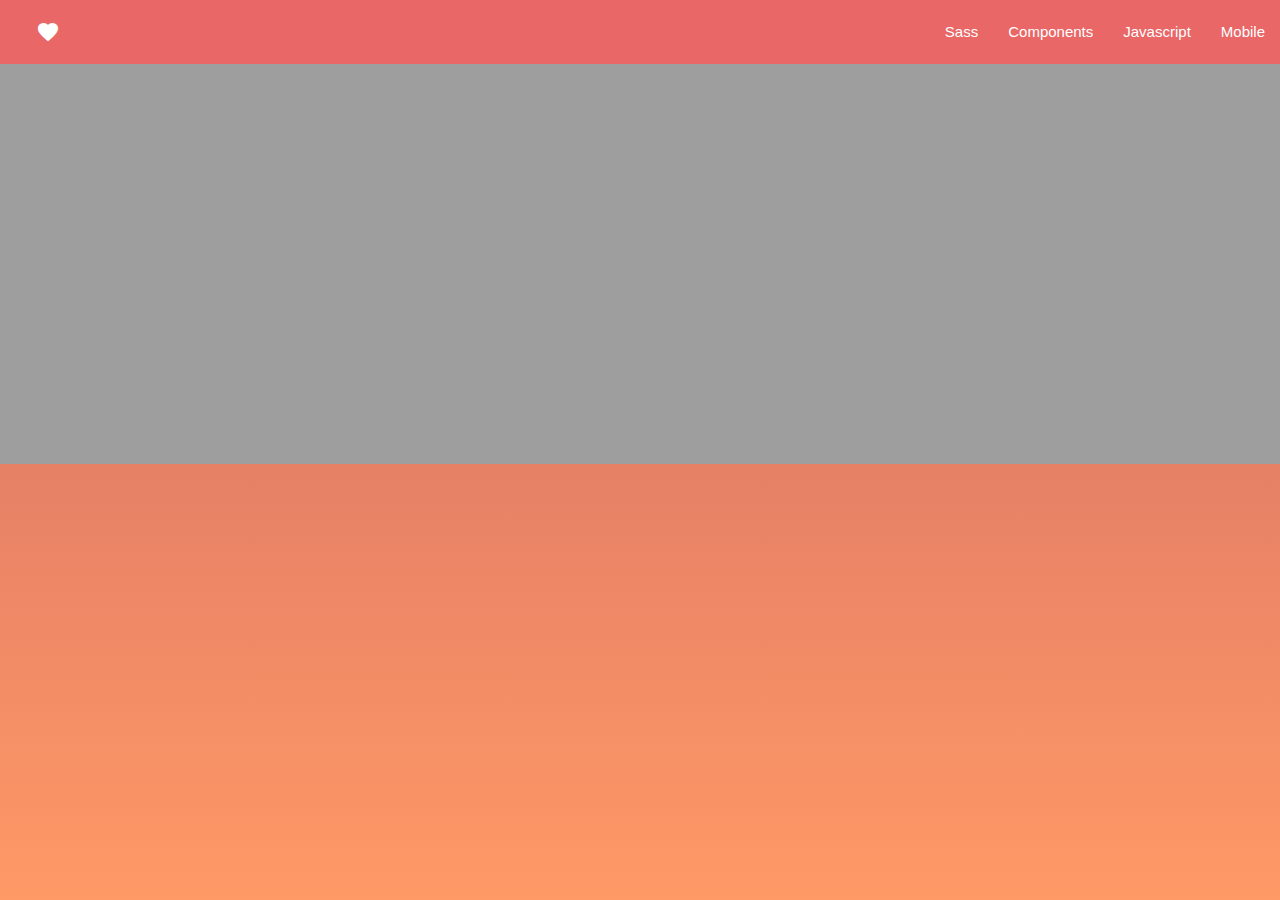
==== index.html @ 2ad43213 "Updated carousel depth" ====
<!DOCTYPE html>
<html lang="en">

<head>
    <meta charset="UTF-8">
    <meta name="viewport" content="width=device-width, initial-scale=1.0">
    <meta http-equiv="X-UA-Compatible" content="ie=edge">
    <title>Document</title>
    <link rel="stylesheet" href="style.css">
    <script src="https://code.jquery.com/jquery-3.4.1.min.js" integrity="sha256-CSXorXvZcTkaix6Yvo6HppcZGetbYMGWSFlBw8HfCJo="
    crossorigin="anonymous"></script>
    <!-- Compiled and minified CSS -->
    <link rel="stylesheet" href="https://cdnjs.cloudflare.com/ajax/libs/materialize/1.0.0/css/materialize.min.css">
    <link href="https://fonts.googleapis.com/icon?family=Material+Icons" rel="stylesheet">
    <!-- Compiled and minified JavaScript -->
    <script src="https://cdnjs.cloudflare.com/ajax/libs/materialize/1.0.0/js/materialize.min.js"></script>
</head>

<body>
    <nav>
        <div class="nav-wrapper">
            <a href="#!" class="brand-logo"><i class="material-icons">favorite</i></a>
            <a href="#" data-target="mobile-demo" class="sidenav-trigger">
                <i class="material-icons">dehaze</i>
            </a>
            <ul class="right hide-on-med-and-down">
                <li>
                    <a href="sass.html">Sass</a>
                </li>
                <li>
                    <a href="badges.html">Components</a>
                </li>
                <li>
                    <a href="collapsible.html">Javascript</a>
                </li>
                <li>
                    <a href="mobile.html">Mobile</a>
                </li>
            </ul>
        </div>
    </nav>

    <ul class="sidenav" id="mobile-demo">
        <li>
            <a href="sass.html">Sass</a>
        </li>
        <li>
            <a href="badges.html">Components</a>
        </li>
        <li>
            <a href="collapsible.html">Javascript</a>
        </li>
        <li>
            <a href="mobile.html">Mobile</a>
        </li>
    </ul>

    <div class="image-one">
        <div class="row">
            <div class="col s12">This div is 12-columns wide on all screen sizes</div>
            <div class="slider">
                    <ul class="slides">
                      <li>
                        <img src="images/pexelsGalaxyPicture.jpg"> <!-- random image -->
                        <div class="caption center-align">
                          <h3>Lorem ipsum dolor sit amet consectetur.</h3>
                          <h5 class="light grey-text text-lighten-3">Here's our small slogan.</h5>
                        </div>
                      </li>
                      <li>
                        <img src="images/universe.jpg"> <!-- random image -->
                        <div class="caption left-align">
                          <h3>Left Aligned Caption</h3>
                          <h5 class="light grey-text text-lighten-3">Here's our small slogan.</h5>
                        </div>
                      </li>
                      <li>
                        <img src="images/pexelsGalaxyPicture.jpg"> <!-- random image -->
                        <div class="caption right-align">
                          <h3>Right Aligned Caption</h3>
                          <h5 class="light grey-text text-lighten-3">Here's our small slogan.</h5>
                        </div>
                      </li>
                      <li>
                        <img src="images/universe.jpg"> <!-- random image -->
                        <div class="caption center-align">
                          <h3>This is our big Tagline!</h3>
                          <h5 class="light grey-text text-lighten-3">Here's our small slogan.</h5>
                        </div>
                      </li>
                    </ul>
                  </div>
        </div>
    </div>

    <div id="wrapperInstagram">
        <div class="row">
            <div class="col s12">
                <div class="carousel carouselSize">
                    <a class="carousel-item" href="#one!"><img src="images/universe.jpg"></a>
                    <a class="carousel-item" href="#two!"><img src="images/pexelsGalaxyPicture.jpg"></a>
                    <a class="carousel-item" href="#three!"><img src="images/universe.jpg"></a>
                    <a class="carousel-item" href="#four!"><img src="images/pexelsGalaxyPicture.jpg"></a>
                    <a class="carousel-item" href="#five!"><img src="images/universe.jpg"></a>
                </div>
            </div>
        </div>
    </div>
    <!-- <img class="materialboxed" height="1000" width="1700" src="images/pexelsGalaxyPicture.jpg"> -->
    <!-- <div class="row">
        <div class="col s12 m7">
          <div class="card">
            <div class="card-image">
              <img src="images/universe.jpg">
              <span class="card-title">Card Title</span>
            </div>
            <div class="card-content">
              <p>I am a very simple card. I am good at containing small bits of information.
              I am convenient because I require little markup to use effectively.</p>
            </div>
            <div class="card-action">
              <a href="#">This is a link</a>
            </div>
          </div>
        </div>
      </div> -->
    <script src="script.js"></script>
</body>
</html>
---- style.css ----
body{
    background: linear-gradient(#cc6666, #ff9966 );
    background-repeat: no-repeat;
    background-attachment: fixed;
    background-position: center; 
}

.nav-wrapper{
    background-color:#e96767;
}

.image-one{
    height:40vh;
}
.brand-logo{
    margin-left: 4vh;
}
.carousel{
    z-index:2;
    
}
.carouselSize{
    height:40vh;
    margin-bottom:30px;
}

/* .carousel-item{
     transform: scale(1.3); 
} */

/* #wrapperInstagram{
    height:50vh;
} */

/* .image-one{
    background-image:url("images/pexelsGalaxyPicture.jpg");
    background-repeat: no-repeat;
    background-attachment: fixed;
    background-position: center; 
} */
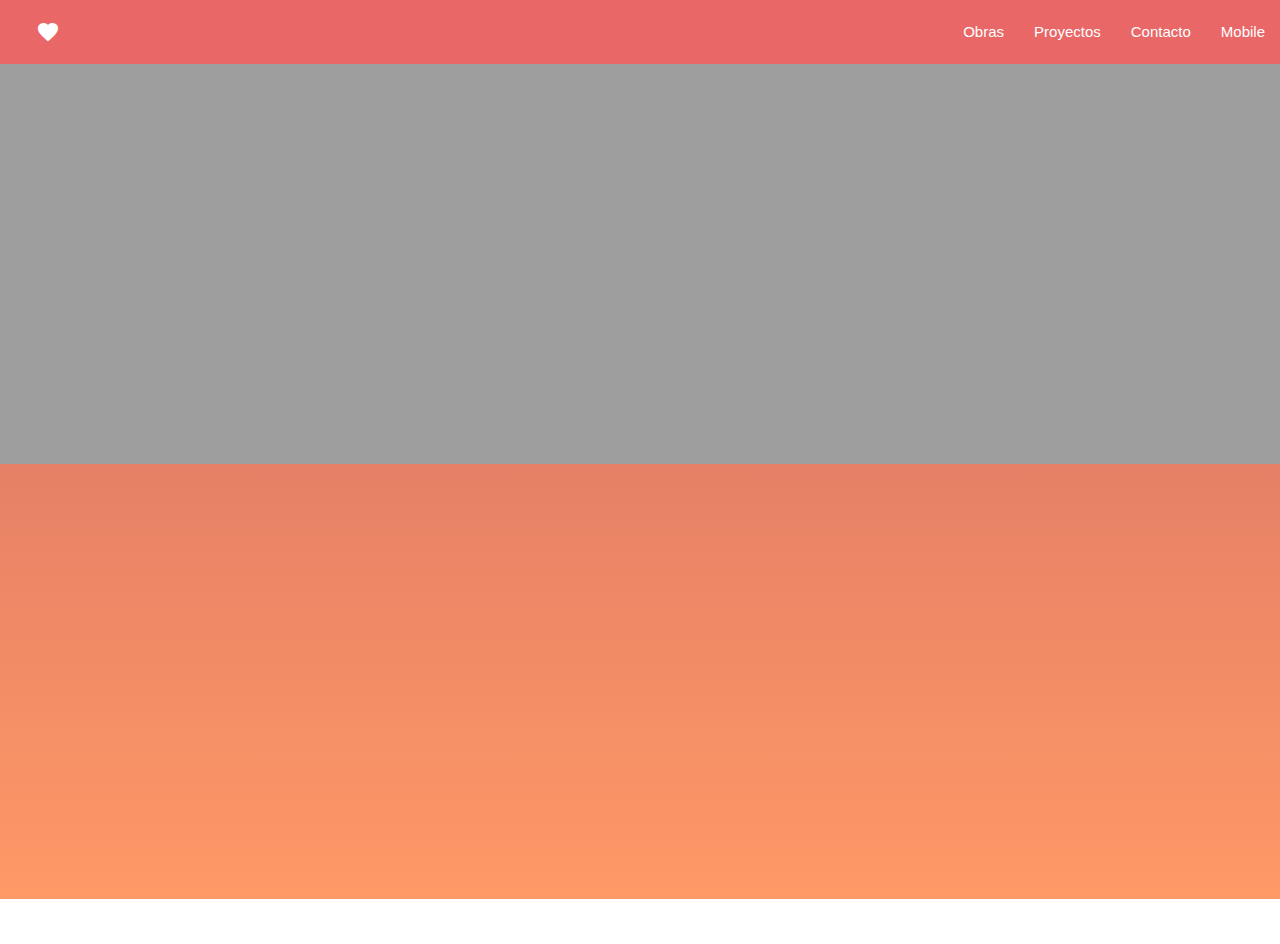
==== commit 7181d988: "Added data, images and css styling" ====
--- a/index.html
+++ b/index.html
@@ -8,7 +8,7 @@
     <title>Document</title>
     <link rel="stylesheet" href="style.css">
     <script src="https://code.jquery.com/jquery-3.4.1.min.js" integrity="sha256-CSXorXvZcTkaix6Yvo6HppcZGetbYMGWSFlBw8HfCJo="
-    crossorigin="anonymous"></script>
+        crossorigin="anonymous"></script>
     <!-- Compiled and minified CSS -->
     <link rel="stylesheet" href="https://cdnjs.cloudflare.com/ajax/libs/materialize/1.0.0/css/materialize.min.css">
     <link href="https://fonts.googleapis.com/icon?family=Material+Icons" rel="stylesheet">
@@ -19,19 +19,21 @@
 <body>
     <nav>
         <div class="nav-wrapper">
-            <a href="#!" class="brand-logo"><i class="material-icons">favorite</i></a>
+            <a href="#!" class="brand-logo">
+                <i class="material-icons">favorite</i>
+            </a>
             <a href="#" data-target="mobile-demo" class="sidenav-trigger">
                 <i class="material-icons">dehaze</i>
             </a>
             <ul class="right hide-on-med-and-down">
                 <li>
-                    <a href="sass.html">Sass</a>
+                    <a href="obras.html">Obras</a>
                 </li>
                 <li>
-                    <a href="badges.html">Components</a>
+                    <a href="proyectos.html">Proyectos</a>
                 </li>
                 <li>
-                    <a href="collapsible.html">Javascript</a>
+                    <a href="contacto.html">Contacto</a>
                 </li>
                 <li>
                     <a href="mobile.html">Mobile</a>
@@ -42,13 +44,13 @@
 
     <ul class="sidenav" id="mobile-demo">
         <li>
-            <a href="sass.html">Sass</a>
+            <a href="obras.html">Obras</a>
         </li>
         <li>
-            <a href="badges.html">Components</a>
+            <a href="proyectos.html">Proyectos</a>
         </li>
         <li>
-            <a href="collapsible.html">Javascript</a>
+            <a href="contacto.html">Contacto</a>
         </li>
         <li>
             <a href="mobile.html">Mobile</a>
@@ -59,53 +61,69 @@
         <div class="row">
             <div class="col s12">This div is 12-columns wide on all screen sizes</div>
             <div class="slider">
-                    <ul class="slides">
-                      <li>
-                        <img src="images/pexelsGalaxyPicture.jpg"> <!-- random image -->
+                <ul class="slides">
+                    <li>
+                        <img src="images/luz-cenicienta.jpg">
+                        <!-- random image -->
                         <div class="caption center-align">
-                          <h3>Lorem ipsum dolor sit amet consectetur.</h3>
-                          <h5 class="light grey-text text-lighten-3">Here's our small slogan.</h5>
+                            <h3>Lorem ipsum dolor sit amet consectetur.</h3>
+                            <h5 class="light grey-text text-lighten-3">Here's our small slogan.</h5>
                         </div>
-                      </li>
-                      <li>
-                        <img src="images/universe.jpg"> <!-- random image -->
+                    </li>
+                    <li>
+                        <img src="images/bosqueLUZ.jpg">
+                        <!-- random image -->
                         <div class="caption left-align">
-                          <h3>Left Aligned Caption</h3>
-                          <h5 class="light grey-text text-lighten-3">Here's our small slogan.</h5>
+                            <h3>Left Aligned Caption</h3>
+                            <h5 class="light grey-text text-lighten-3">Here's our small slogan.</h5>
                         </div>
-                      </li>
-                      <li>
-                        <img src="images/pexelsGalaxyPicture.jpg"> <!-- random image -->
+                    </li>
+                    <li>
+                        <img src="images/anaTeatro.jpg">
+                        <!-- random image -->
                         <div class="caption right-align">
-                          <h3>Right Aligned Caption</h3>
-                          <h5 class="light grey-text text-lighten-3">Here's our small slogan.</h5>
+                            <h3>Right Aligned Caption</h3>
+                            <h5 class="light grey-text text-lighten-3">Here's our small slogan.</h5>
                         </div>
-                      </li>
-                      <li>
-                        <img src="images/universe.jpg"> <!-- random image -->
+                    </li>
+                    <li>
+                        <img src="images/universe.jpg">
+                        <!-- random image -->
                         <div class="caption center-align">
-                          <h3>This is our big Tagline!</h3>
-                          <h5 class="light grey-text text-lighten-3">Here's our small slogan.</h5>
+                            <h3>This is our big Tagline!</h3>
+                            <h5 class="light grey-text text-lighten-3">Here's our small slogan.</h5>
                         </div>
-                      </li>
-                    </ul>
-                  </div>
+                    </li>
+                </ul>
+            </div>
         </div>
     </div>
 
     <div id="wrapperInstagram">
         <div class="row">
             <div class="col s12">
-                <div class="carousel carouselSize">
-                    <a class="carousel-item" href="#one!"><img src="images/universe.jpg"></a>
-                    <a class="carousel-item" href="#two!"><img src="images/pexelsGalaxyPicture.jpg"></a>
-                    <a class="carousel-item" href="#three!"><img src="images/universe.jpg"></a>
-                    <a class="carousel-item" href="#four!"><img src="images/pexelsGalaxyPicture.jpg"></a>
-                    <a class="carousel-item" href="#five!"><img src="images/universe.jpg"></a>
+                <div class="carousel carouselSize" id="carouselOne">
+                    <a class="carousel-item" href="#one!">
+                        <img src="images/universe.jpg">
+                    </a>
+                    <a class="carousel-item" href="#two!">
+                        <img src="images/pexelsGalaxyPicture.jpg">
+                    </a>
+                    <!-- <a class="carousel-item" href="#three!">
+                        <img src="images/universe.jpg">
+                    </a>
+                    <a class="carousel-item" href="#four!">
+                        <img src="images/pexelsGalaxyPicture.jpg">
+                    </a>
+                    <a class="carousel-item" href="#five!">
+                        <img src="images/universe.jpg">
+                    </a> -->
                 </div>
             </div>
         </div>
     </div>
+    <footer class="footer">
+    </footer>
     <!-- <img class="materialboxed" height="1000" width="1700" src="images/pexelsGalaxyPicture.jpg"> -->
     <!-- <div class="row">
         <div class="col s12 m7">
@@ -126,4 +144,5 @@
       </div> -->
     <script src="script.js"></script>
 </body>
+
 </html>--- a/style.css
+++ b/style.css
@@ -12,17 +12,27 @@
 .image-one{
     height:40vh;
 }
+.footer{
+    margin-top:5vh;
+    padding-top:5vh;
+    background-color:white;
+}
 .brand-logo{
     margin-left: 4vh;
 }
 .carousel{
     z-index:2;
-    
 }
 .carouselSize{
     height:40vh;
     margin-bottom:30px;
 }
+@media screen and (max-width: 300px) {
+    .slider {
+      height: 300px;;
+    }
+  }
+  
 
 /* .carousel-item{
      transform: scale(1.3); 
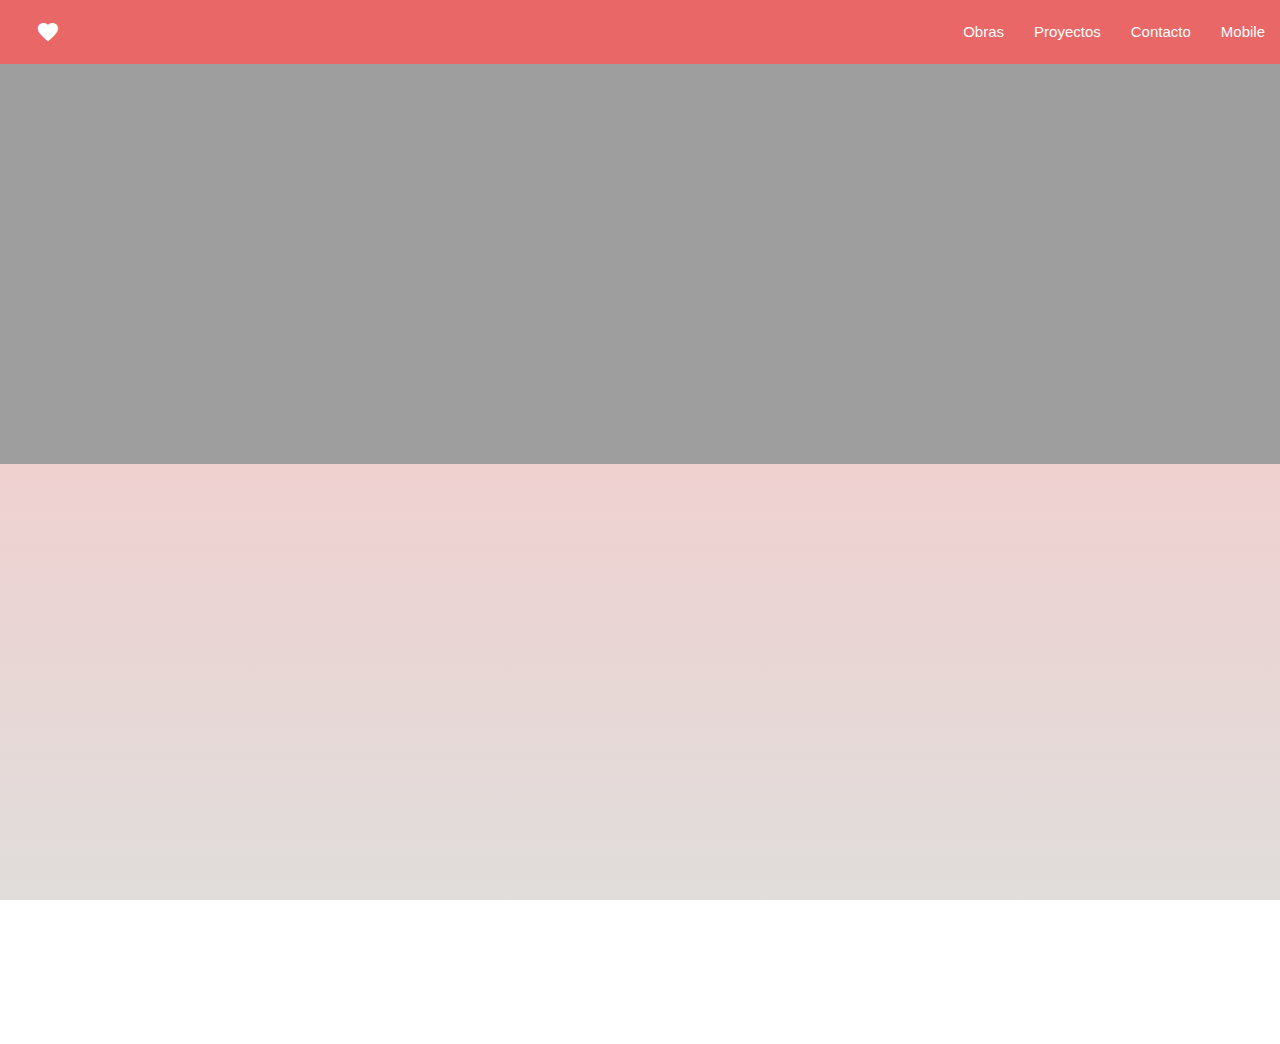
==== commit 2d35a01f: "Nevermind this commit, its wrong" ====
--- a/index.html
+++ b/index.html
@@ -103,12 +103,12 @@
         <div class="row">
             <div class="col s12">
                 <div class="carousel carouselSize" id="carouselOne">
-                    <a class="carousel-item" href="#one!">
+                    <!-- <a class="carousel-item" href="#one!">
                         <img src="images/universe.jpg">
                     </a>
                     <a class="carousel-item" href="#two!">
                         <img src="images/pexelsGalaxyPicture.jpg">
-                    </a>
+                    </a> -->
                     <!-- <a class="carousel-item" href="#three!">
                         <img src="images/universe.jpg">
                     </a>
--- a/style.css
+++ b/style.css
@@ -1,5 +1,5 @@
 body{
-    background: linear-gradient(#cc6666, #ff9966 );
+    background: linear-gradient(#ffc4c4, #e0dddb );
     background-repeat: no-repeat;
     background-attachment: fixed;
     background-position: center; 
@@ -20,8 +20,11 @@
 .brand-logo{
     margin-left: 4vh;
 }
+/* .carousel .carousel-item{
+    width:300px !important;
+} */
 .carousel{
-    z-index:2;
+    min-height:500px !important;
 }
 .carouselSize{
     height:40vh;
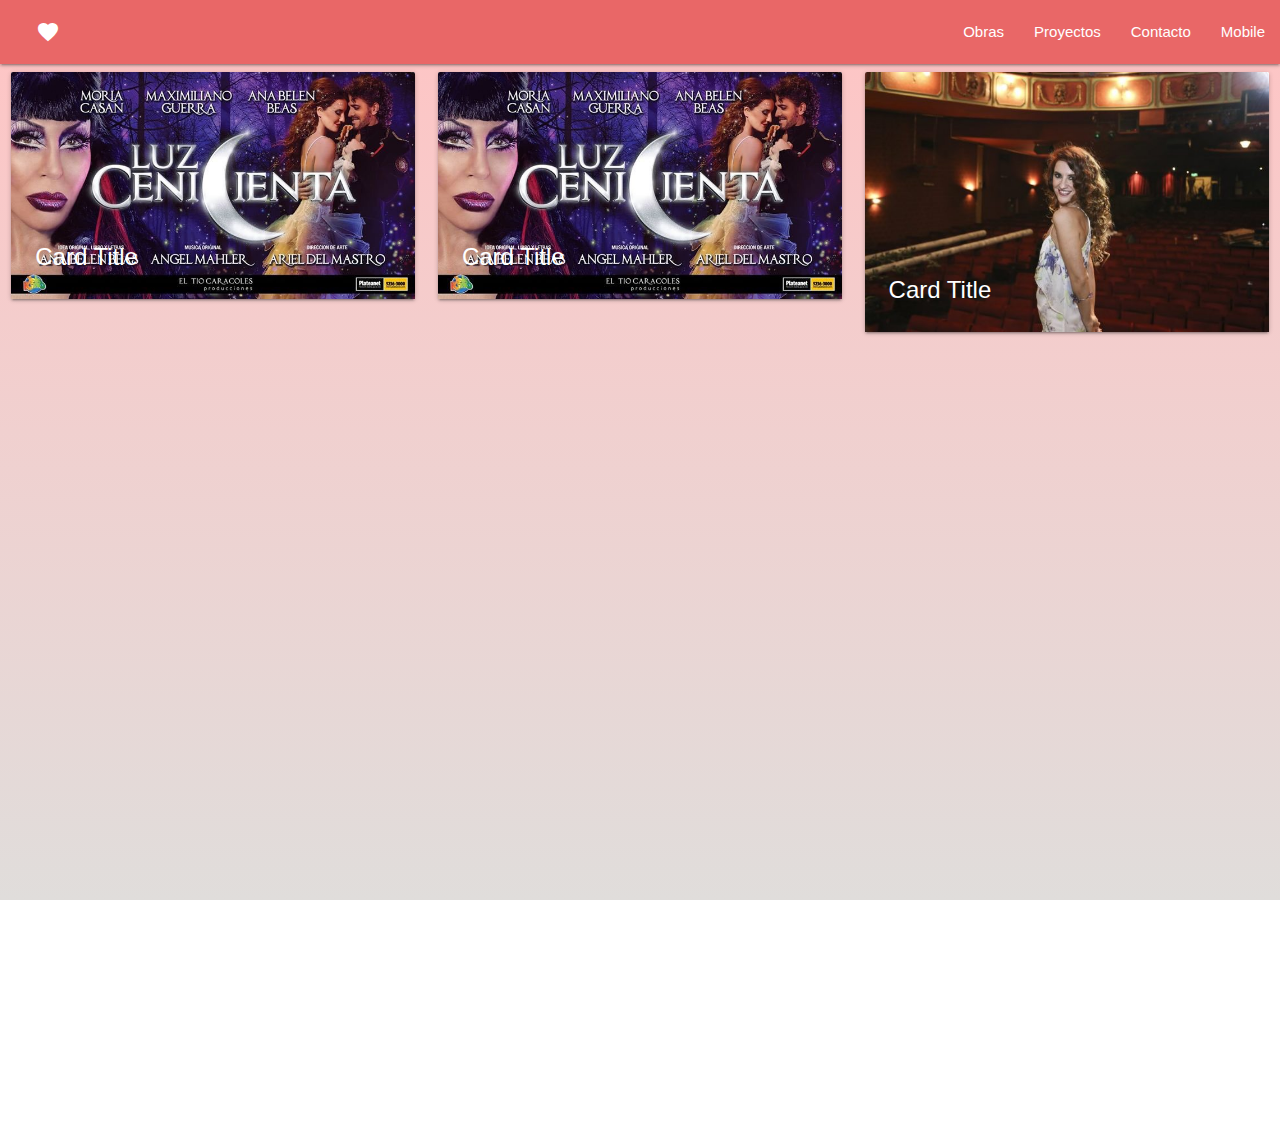
==== commit 86ec4ffd: "New website update cards disappear when window is too small to support them all. on full screen on c" ====
--- a/index.html
+++ b/index.html
@@ -59,57 +59,59 @@
 
     <div class="image-one">
         <div class="row">
-            <div class="col s12">This div is 12-columns wide on all screen sizes</div>
-            <div class="slider">
-                <ul class="slides">
-                    <li>
+            <div class="col s12 m4">
+                <div class="card">
+                    <div class="card-image">
                         <img src="images/luz-cenicienta.jpg">
-                        <!-- random image -->
-                        <div class="caption center-align">
-                            <h3>Lorem ipsum dolor sit amet consectetur.</h3>
-                            <h5 class="light grey-text text-lighten-3">Here's our small slogan.</h5>
-                        </div>
-                    </li>
-                    <li>
-                        <img src="images/bosqueLUZ.jpg">
-                        <!-- random image -->
-                        <div class="caption left-align">
-                            <h3>Left Aligned Caption</h3>
-                            <h5 class="light grey-text text-lighten-3">Here's our small slogan.</h5>
-                        </div>
-                    </li>
-                    <li>
+                        <span class="card-title">Card Title</span>
+                    </div>
+                </div>
+            </div>
+            <div class="col s12 m4">
+                <div class="card cardDisappear">
+                    <div class="card-image">
+                        <img src="images/luz-cenicienta.jpg">
+                        <span class="card-title">Card Title</span>
+                    </div>
+                </div>
+            </div>
+            <div class="col s12 m4">
+                <div class="card cardDisappear">
+                    <div class="card-image">
                         <img src="images/anaTeatro.jpg">
-                        <!-- random image -->
-                        <div class="caption right-align">
-                            <h3>Right Aligned Caption</h3>
-                            <h5 class="light grey-text text-lighten-3">Here's our small slogan.</h5>
-                        </div>
-                    </li>
-                    <li>
-                        <img src="images/universe.jpg">
-                        <!-- random image -->
-                        <div class="caption center-align">
-                            <h3>This is our big Tagline!</h3>
-                            <h5 class="light grey-text text-lighten-3">Here's our small slogan.</h5>
-                        </div>
-                    </li>
-                </ul>
+                        <span class="card-title">Card Title</span>
+                    </div>
+                </div>
             </div>
         </div>
     </div>
-
-    <div id="wrapperInstagram">
+    <!-- <div id="wrapperInstagram">
         <div class="row">
-            <div class="col s12">
-                <div class="carousel carouselSize" id="carouselOne">
-                    <!-- <a class="carousel-item" href="#one!">
+            <div class="col s12"> -->
+                <div class="carouselComputer" id="carousel-computer">
+                    <!-- <a class="carousel-thing" href="#one!">
+                            <img class="deskInstaImg" src="images/universe.jpg">
+                        </a>
+                        <a class="carousel-thing" href="#two!">
+                            <img class="deskInstaImg" src="images/pexelsGalaxyPicture.jpg">
+                        </a>
+                        <a class="carousel-thing" href="#three!">
+                            <img class="deskInstaImg" src="images/universe.jpg">
+                        </a> -->
+                </div>
+            <!-- </div>
+        </div> -->
+        <div id="wrapperInstagram">
+            <div class="row">
+                <div class="col s12">
+                    <div class="carousel" id="carouselPhone">
+                        <!-- <a class="carousel-item" href="#one!">
                         <img src="images/universe.jpg">
                     </a>
                     <a class="carousel-item" href="#two!">
                         <img src="images/pexelsGalaxyPicture.jpg">
                     </a> -->
-                    <!-- <a class="carousel-item" href="#three!">
+                        <!-- <a class="carousel-item" href="#three!">
                         <img src="images/universe.jpg">
                     </a>
                     <a class="carousel-item" href="#four!">
@@ -118,14 +120,14 @@
                     <a class="carousel-item" href="#five!">
                         <img src="images/universe.jpg">
                     </a> -->
+                    </div>
                 </div>
             </div>
         </div>
-    </div>
-    <footer class="footer">
-    </footer>
-    <!-- <img class="materialboxed" height="1000" width="1700" src="images/pexelsGalaxyPicture.jpg"> -->
-    <!-- <div class="row">
+        <footer class="footer">
+        </footer>
+        <!-- <img class="materialboxed" height="1000" width="1700" src="images/pexelsGalaxyPicture.jpg"> -->
+        <!-- <div class="row">
         <div class="col s12 m7">
           <div class="card">
             <div class="card-image">
@@ -142,7 +144,7 @@
           </div>
         </div>
       </div> -->
-    <script src="script.js"></script>
+        <script src="script.js"></script>
 </body>
 
 </html>--- a/style.css
+++ b/style.css
@@ -1,3 +1,7 @@
+* {
+    box-sizing: border-box;
+}
+
 body{
     background: linear-gradient(#ffc4c4, #e0dddb );
     background-repeat: no-repeat;
@@ -20,29 +24,67 @@
 .brand-logo{
     margin-left: 4vh;
 }
+#carouselPhone{
+    
+}
 /* .carousel .carousel-item{
     width:300px !important;
 } */
-.carousel{
+/* .carousel{
     min-height:500px !important;
-}
-.carouselSize{
+} */
+/* .carouselSize{
     height:40vh;
     margin-bottom:30px;
-}
-@media screen and (max-width: 300px) {
-    .slider {
-      height: 300px;;
+} */
+@media screen and (max-width: 700px) {
+    .carouselComputer{
+      display:none;
+    }
+    .cardDisappear{
+        display:none;
     }
   }
   
+@media screen and (min-width: 700px){
+    .carousel .carousel-item{
+        display:none;
+    }
+    .carouselComputer{
+        display:show;
+    }
+}
+.carouselComputer{
+    margin-top:25vh;
+}
+.carousel-thing{
+    width: 25%;
+		/* list-style-type: none; */
+		position: absolute;
+		top: 0;
+		/* padding: 20px; */
+		/* height: 200px;  */
+		opacity: 0;
+		margin-top: 70vh;
+		text-align: center;
+		transition: 1s opacity; 
+}
+.active {
+    opacity: 1;
+}
+/* .carouselLi{
+    list-style-type: none;
+} */
+.deskInstaImg{
+    height:20vh;
+}
 
 /* .carousel-item{
      transform: scale(1.3); 
 } */
 
 /* #wrapperInstagram{
-    height:50vh;
+    padding:0;
 } */
 
 /* .image-one{
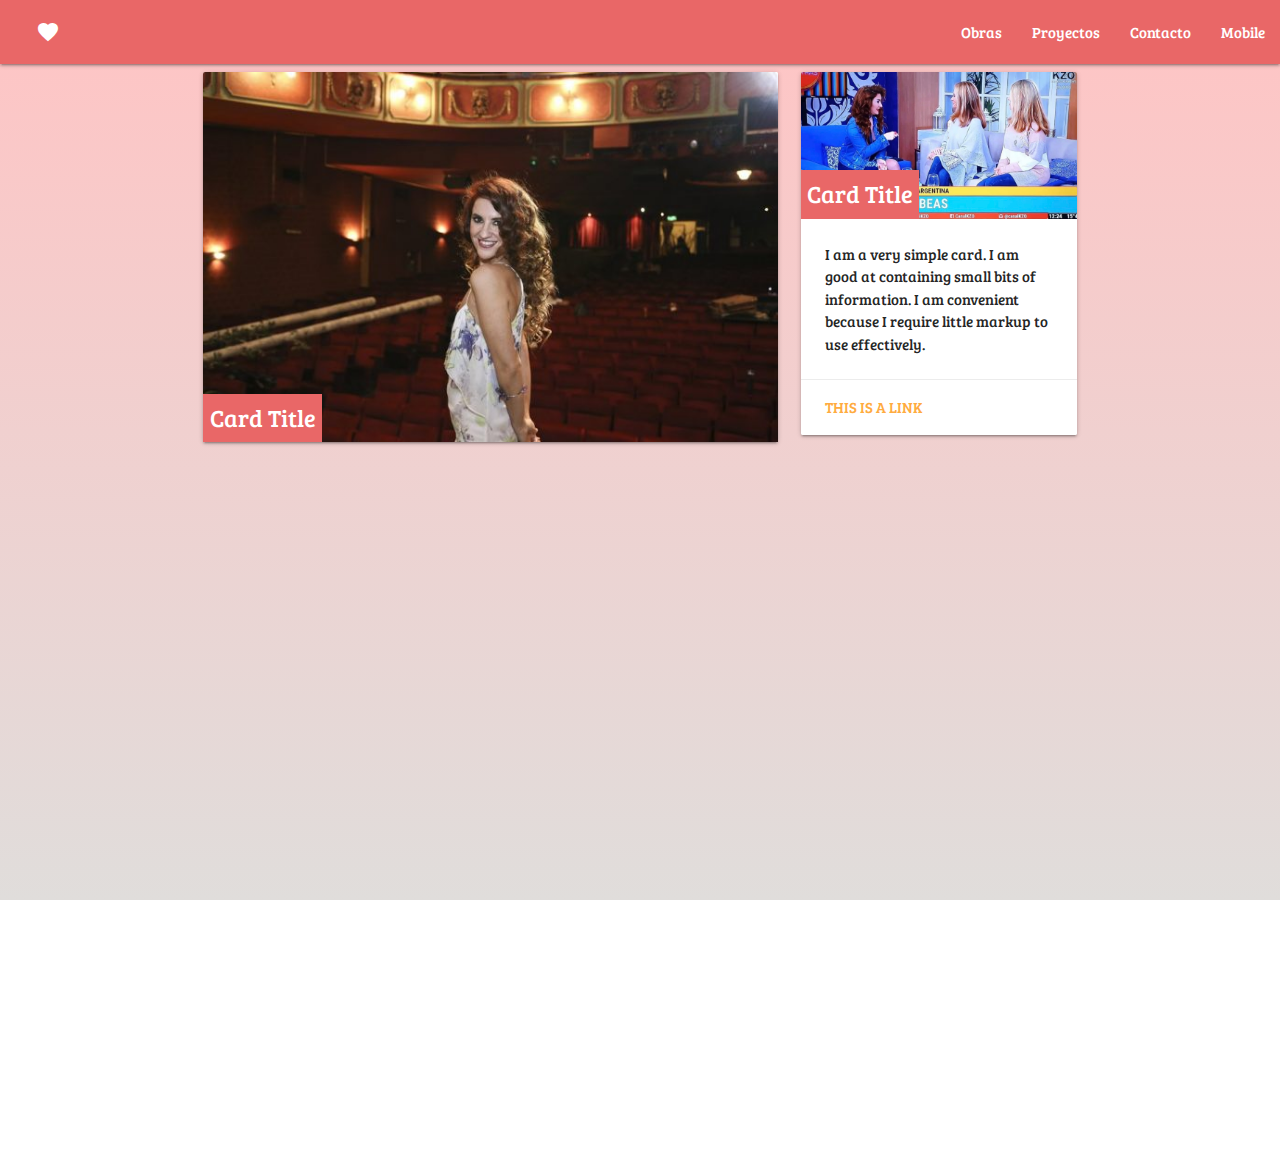
==== commit ffacdc66: "New pages added Obras, Proyectos y contacto. New pictures uploaded" ====
--- a/index.html
+++ b/index.html
@@ -14,6 +14,8 @@
     <link href="https://fonts.googleapis.com/icon?family=Material+Icons" rel="stylesheet">
     <!-- Compiled and minified JavaScript -->
     <script src="https://cdnjs.cloudflare.com/ajax/libs/materialize/1.0.0/js/materialize.min.js"></script>
+    <link href="https://fonts.googleapis.com/css?family=Bree+Serif&display=swap" rel="stylesheet">
+
 </head>
 
 <body>
@@ -57,12 +59,12 @@
         </li>
     </ul>
 
-    <div class="image-one">
+    <div class="container">
         <div class="row">
-            <div class="col s12 m4">
+            <div class="col s12 m8">
                 <div class="card">
                     <div class="card-image">
-                        <img src="images/luz-cenicienta.jpg">
+                        <img src="images/anaTeatro.jpg">
                         <span class="card-title">Card Title</span>
                     </div>
                 </div>
@@ -70,16 +72,15 @@
             <div class="col s12 m4">
                 <div class="card cardDisappear">
                     <div class="card-image">
-                        <img src="images/luz-cenicienta.jpg">
+                        <img src="images/televisionOne.jpg">
                         <span class="card-title">Card Title</span>
                     </div>
-                </div>
-            </div>
-            <div class="col s12 m4">
-                <div class="card cardDisappear">
-                    <div class="card-image">
-                        <img src="images/anaTeatro.jpg">
-                        <span class="card-title">Card Title</span>
+                    <div class="card-content">
+                        <p>I am a very simple card. I am good at containing small bits of information. I am convenient because
+                            I require little markup to use effectively.</p>
+                    </div>
+                    <div class="card-action">
+                        <a href="#">This is a link</a>
                     </div>
                 </div>
             </div>
@@ -88,46 +89,49 @@
     <!-- <div id="wrapperInstagram">
         <div class="row">
             <div class="col s12"> -->
-                <div class="carouselComputer" id="carousel-computer">
-                    <!-- <a class="carousel-thing" href="#one!">
-                            <img class="deskInstaImg" src="images/universe.jpg">
-                        </a>
-                        <a class="carousel-thing" href="#two!">
-                            <img class="deskInstaImg" src="images/pexelsGalaxyPicture.jpg">
-                        </a>
-                        <a class="carousel-thing" href="#three!">
-                            <img class="deskInstaImg" src="images/universe.jpg">
-                        </a> -->
-                </div>
-            <!-- </div>
+    <div class="carouselComputer" id="carousel-computer">
+        <a class="carousel-thing" href="#one!">
+            <img class="deskInstaImg" src="images/emojiDiamond.jpg">
+        </a>
+        <a class="carousel-thing" href="#two!">
+            <img class="deskInstaImg" src="images/emojiFlamingo.jpg">
+        </a>
+        <a class="carousel-thing" href="#three!">
+            <img class="deskInstaImg" src="images/emojiGreenLine.JPEG">
+        </a>
+        <a class="carousel-thing" href="#one!">
+            <img class="deskInstaImg" src="images/emojiHearts.jpg">
+        </a>
+        <a class="carousel-thing" href="#two!">
+            <img class="deskInstaImg" src="images/emojiWatermelon.JPEG">
+        </a>
+        <a class="carousel-thing" href="#three!">
+            <img class="deskInstaImg" src="images/emojiPolo.JPEG">
+        </a>
+    </div>
+    <!-- </div>
         </div> -->
-        <div id="wrapperInstagram">
-            <div class="row">
-                <div class="col s12">
-                    <div class="carousel" id="carouselPhone">
-                        <!-- <a class="carousel-item" href="#one!">
-                        <img src="images/universe.jpg">
+    <div id="wrapperInstagram">
+        <div class="row">
+            <div class="col s12">
+                <div class="carousel" id="carouselPhone">
+                    <a class="carousel-item" href="#one!">
+                        <img src="images/emojiDiamond.jpg">
                     </a>
                     <a class="carousel-item" href="#two!">
-                        <img src="images/pexelsGalaxyPicture.jpg">
-                    </a> -->
-                        <!-- <a class="carousel-item" href="#three!">
-                        <img src="images/universe.jpg">
+                        <img src="images/emojiFlamingo.jpg">
                     </a>
-                    <a class="carousel-item" href="#four!">
-                        <img src="images/pexelsGalaxyPicture.jpg">
+                    <a class="carousel-item" href="#three!">
+                        <img src="images/emojiGreenLine.JPEG">
                     </a>
-                    <a class="carousel-item" href="#five!">
-                        <img src="images/universe.jpg">
-                    </a> -->
-                    </div>
                 </div>
             </div>
         </div>
-        <footer class="footer">
-        </footer>
-        <!-- <img class="materialboxed" height="1000" width="1700" src="images/pexelsGalaxyPicture.jpg"> -->
-        <!-- <div class="row">
+    </div>
+    <footer class="footer">
+    </footer>
+    <!-- <img class="materialboxed" height="1000" width="1700" src="images/pexelsGalaxyPicture.jpg"> -->
+    <!-- <div class="row">
         <div class="col s12 m7">
           <div class="card">
             <div class="card-image">
@@ -144,7 +148,7 @@
           </div>
         </div>
       </div> -->
-        <script src="script.js"></script>
+    <script src="script.js"></script>
 </body>
 
 </html>--- a/style.css
+++ b/style.css
@@ -2,31 +2,38 @@
     box-sizing: border-box;
 }
 
-body{
-    background: linear-gradient(#ffc4c4, #e0dddb );
+body {
+    background: linear-gradient(#ffc4c4, #e0dddb);
     background-repeat: no-repeat;
     background-attachment: fixed;
-    background-position: center; 
+    background-position: center;
+    font-family: 'Bree Serif', serif;
 }
 
-.nav-wrapper{
-    background-color:#e96767;
+.card-title {
+    background-color: #e96767;
+    padding: .7vh !important;
 }
 
-.image-one{
-    height:40vh;
+.nav-wrapper {
+    background-color: #e96767;
 }
-.footer{
-    margin-top:5vh;
-    padding-top:5vh;
-    background-color:white;
+
+.image-one {
+    height: 40vh;
 }
-.brand-logo{
+
+.footer {
+    margin-top: 5vh;
+    padding-top: 5vh;
+    background-color: white;
+}
+
+.brand-logo {
     margin-left: 4vh;
 }
-#carouselPhone{
-    
-}
+
+
 /* .carousel .carousel-item{
     width:300px !important;
 } */
@@ -38,45 +45,58 @@
     margin-bottom:30px;
 } */
 @media screen and (max-width: 700px) {
-    .carouselComputer{
-      display:none;
+    .carouselComputer {
+        display: none;
     }
-    .cardDisappear{
-        display:none;
-    }
-  }
-  
-@media screen and (min-width: 700px){
-    .carousel .carousel-item{
-        display:none;
-    }
-    .carouselComputer{
-        display:show;
+
+    .cardDisappear {
+        display: none;
     }
 }
-.carouselComputer{
-    margin-top:25vh;
+
+@media screen and (min-width: 700px) {
+    .carousel .carousel-item {
+        display: none;
+    }
+
+    .carouselComputer {
+        display: show;
+    }
 }
-.carousel-thing{
+
+.carouselComputer {
+    margin-top: 25vh;
+}
+
+.carousel-thing {
     width: 25%;
-		/* list-style-type: none; */
-		position: absolute;
-		top: 0;
-		/* padding: 20px; */
-		/* height: 200px;  */
-		opacity: 0;
-		margin-top: 70vh;
-		text-align: center;
-		transition: 1s opacity; 
+    /* list-style-type: none; */
+    position: absolute;
+    top: 0;
+    /* padding: 20px; */
+    /* height: 200px;  */
+    opacity: 0;
+    margin-top: 70vh;
+    text-align: center;
+    transition: 1s opacity;
 }
+
 .active {
     opacity: 1;
 }
+
 /* .carouselLi{
     list-style-type: none;
 } */
-.deskInstaImg{
-    height:20vh;
+.deskInstaImg {
+    height: 20vh;
+}
+
+.fixed-action-btn {
+    right: 20vh !important;
+    top: 30vh !important;
+    padding: 0 !important;
+
 }
 
 /* .carousel-item{
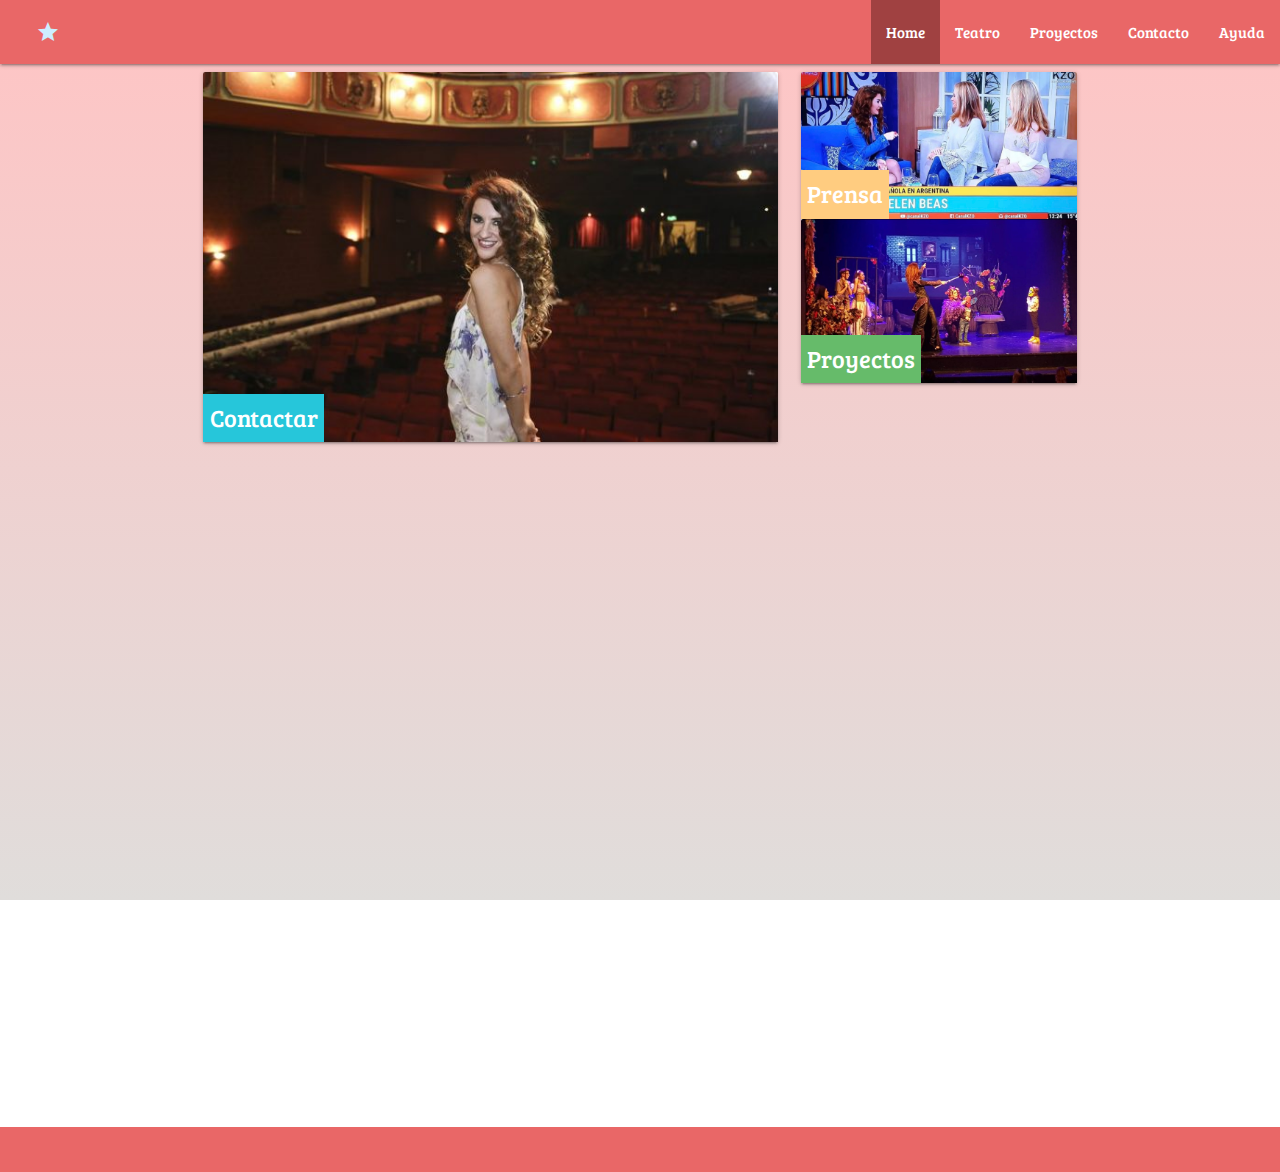
==== commit 7a284052: "queu" ====
--- a/index.html
+++ b/index.html
@@ -7,8 +7,8 @@
     <meta http-equiv="X-UA-Compatible" content="ie=edge">
     <title>Document</title>
     <link rel="stylesheet" href="style.css">
-    <script src="https://code.jquery.com/jquery-3.4.1.min.js" integrity="sha256-CSXorXvZcTkaix6Yvo6HppcZGetbYMGWSFlBw8HfCJo="
-        crossorigin="anonymous"></script>
+    <script src="https://code.jquery.com/jquery-3.4.1.min.js"
+        integrity="sha256-CSXorXvZcTkaix6Yvo6HppcZGetbYMGWSFlBw8HfCJo=" crossorigin="anonymous"></script>
     <!-- Compiled and minified CSS -->
     <link rel="stylesheet" href="https://cdnjs.cloudflare.com/ajax/libs/materialize/1.0.0/css/materialize.min.css">
     <link href="https://fonts.googleapis.com/icon?family=Material+Icons" rel="stylesheet">
@@ -21,15 +21,18 @@
 <body>
     <nav>
         <div class="nav-wrapper">
-            <a href="#!" class="brand-logo">
-                <i class="material-icons">favorite</i>
+            <a href="index.html" class="brand-logo yellowStar">
+                <i class="material-icons">grade</i>
             </a>
-            <a href="#" data-target="mobile-demo" class="sidenav-trigger">
+            <a href="index.html" data-target="mobile-demo" class="sidenav-trigger">
                 <i class="material-icons">dehaze</i>
             </a>
             <ul class="right hide-on-med-and-down">
+                <li class="activated">
+                    <a href="index.html">Home</a>
+                </li>
                 <li>
-                    <a href="obras.html">Obras</a>
+                    <a href="obras.html">Teatro</a>
                 </li>
                 <li>
                     <a href="proyectos.html">Proyectos</a>
@@ -38,15 +41,18 @@
                     <a href="contacto.html">Contacto</a>
                 </li>
                 <li>
-                    <a href="mobile.html">Mobile</a>
+                    <a href="ayuda.html">Ayuda</a>
                 </li>
             </ul>
         </div>
     </nav>
 
     <ul class="sidenav" id="mobile-demo">
+        <li class="activated">
+            <a href="index.html">Home</a>
+        </li>
         <li>
-            <a href="obras.html">Obras</a>
+            <a href="obras.html">Teatro</a>
         </li>
         <li>
             <a href="proyectos.html">Proyectos</a>
@@ -55,7 +61,7 @@
             <a href="contacto.html">Contacto</a>
         </li>
         <li>
-            <a href="mobile.html">Mobile</a>
+            <a href="ayuda.html">Ayuda</a>
         </li>
     </ul>
 
@@ -64,23 +70,26 @@
             <div class="col s12 m8">
                 <div class="card">
                     <div class="card-image">
-                        <img src="images/anaTeatro.jpg">
-                        <span class="card-title">Card Title</span>
+                        <a href="contacto.html">
+                            <img src="images/anaTeatro.jpg">
+                            <span class="card-title cyan lighten-1">Contactar</span>
+                        </a>
                     </div>
                 </div>
             </div>
             <div class="col s12 m4">
                 <div class="card cardDisappear">
                     <div class="card-image">
-                        <img src="images/televisionOne.jpg">
-                        <span class="card-title">Card Title</span>
+                        <a href="obras.html">
+                            <img src="images/televisionOne.jpg">
+                            <span class="card-title orange lighten-3">Prensa</span>
+                        </a>
                     </div>
-                    <div class="card-content">
-                        <p>I am a very simple card. I am good at containing small bits of information. I am convenient because
-                            I require little markup to use effectively.</p>
-                    </div>
-                    <div class="card-action">
-                        <a href="#">This is a link</a>
+                    <div class="card-image">
+                        <a href="proyectos.html">
+                            <img src="images/cenicientaTeatro.jpg">
+                            <span class="card-title green lighten-1">Proyectos</span>
+                        </a>
                     </div>
                 </div>
             </div>
--- a/style.css
+++ b/style.css
@@ -10,6 +10,30 @@
     font-family: 'Bree Serif', serif;
 }
 
+.blueBody{
+    background:linear-gradient(#e0f7fa, #4fc3f7) !important;
+}
+.brand-logo {
+    color: #cdedff !important;
+}
+
+.showAll {
+    height: auto;
+}
+
+.showHalf {
+    height: 780vh;
+    overflow: hidden;
+}
+
+.quote {
+    text-align: center;
+    font-size: 10vh;
+    color: white;
+    -webkit-text-stroke-width: 1px;
+    -webkit-text-stroke-color: grey;
+}
+
 .card-title {
     background-color: #e96767;
     padding: .7vh !important;
@@ -19,20 +43,73 @@
     background-color: #e96767;
 }
 
+.navBlue{
+    background-color:#40b3bb;
+}
+.activatedBlue{
+    background-color:#34aca2;
+}
+.activated {
+    background-color: #a04141;
+}
+
 .image-one {
     height: 40vh;
 }
 
-.footer {
+.footer{
     margin-top: 5vh;
     padding-top: 5vh;
-    background-color: white;
-}
-
+    background-color: #e96767;
+}
+.footerBlue{
+    margin-top: 5vh;
+    padding-top: 5vh;
+    background-color: #34aca2;
+}
 .brand-logo {
     margin-left: 4vh;
 }
 
+.btnClick {
+    margin-top: 20vh;
+    margin-bottom: 20vh;
+    margin-left: 40%;
+}
+
+
+#chatBox {
+    position: relative;
+    height: 65vh;
+    overflow-y: hidden;
+
+}
+
+#dinoCard {
+    height: 35vh;
+    margin-top: 4vh;
+    background-color: #c8e6c9;
+}
+
+.botResCard {
+    background-color: #536dfe;
+    font-size: 20px;
+    color: white;
+    margin-top: 3vh;
+    padding-left: 3vh;
+    margin-right:3vh;
+    border-radius: 10px;
+}
+
+.uiCard {
+    background-color: #ff9800;
+    font-size: 20px;
+    color: white;
+    margin-top: 3vh;
+    margin-left: 5vh;
+    padding-left:2vh;
+    border-radius: 10px;
+}
 
 /* .carousel .carousel-item{
     width:300px !important;
@@ -49,8 +126,43 @@
         display: none;
     }
 
+    .contactTitle {
+        margin-right: 10vh;
+    }
+
     .cardDisappear {
         display: none;
+    }
+
+    .blueBody{
+        background:linear-gradient(#e0f7fa, #4fc3f7) !important;
+    }
+    .showHalf {
+        height: 1350vh;
+        overflow: hidden;
+    }
+
+    .fixed-action-btn {
+        right: 10vh !important;
+        top: 50vh !important;
+        padding: 0 !important;
+
+    }
+
+    #dinoCard {
+        margin-top: 1vh;
+        height: 26vh;
+        margin: 1vh;
+    }
+
+    #chatBox {
+        position: relative;
+        height: 53vh;
+        overflow-y: hidden;
+    }
+    .gifStyles{
+        width: 25vh !important;
+        height: 25vh !important;
     }
 }
 
@@ -62,8 +174,18 @@
     .carouselComputer {
         display: show;
     }
-}
-
+
+    .fixed-action-btn {
+        right: 20vh !important;
+        top: 30vh !important;
+        padding: 0 !important;
+
+    }
+}
+
+/* .contactTitle{
+    margin-left:90vh;
+} */
 .carouselComputer {
     margin-top: 25vh;
 }
@@ -92,13 +214,6 @@
     height: 20vh;
 }
 
-.fixed-action-btn {
-    right: 20vh !important;
-    top: 30vh !important;
-    padding: 0 !important;
-
-}
-
 /* .carousel-item{
      transform: scale(1.3); 
 } */
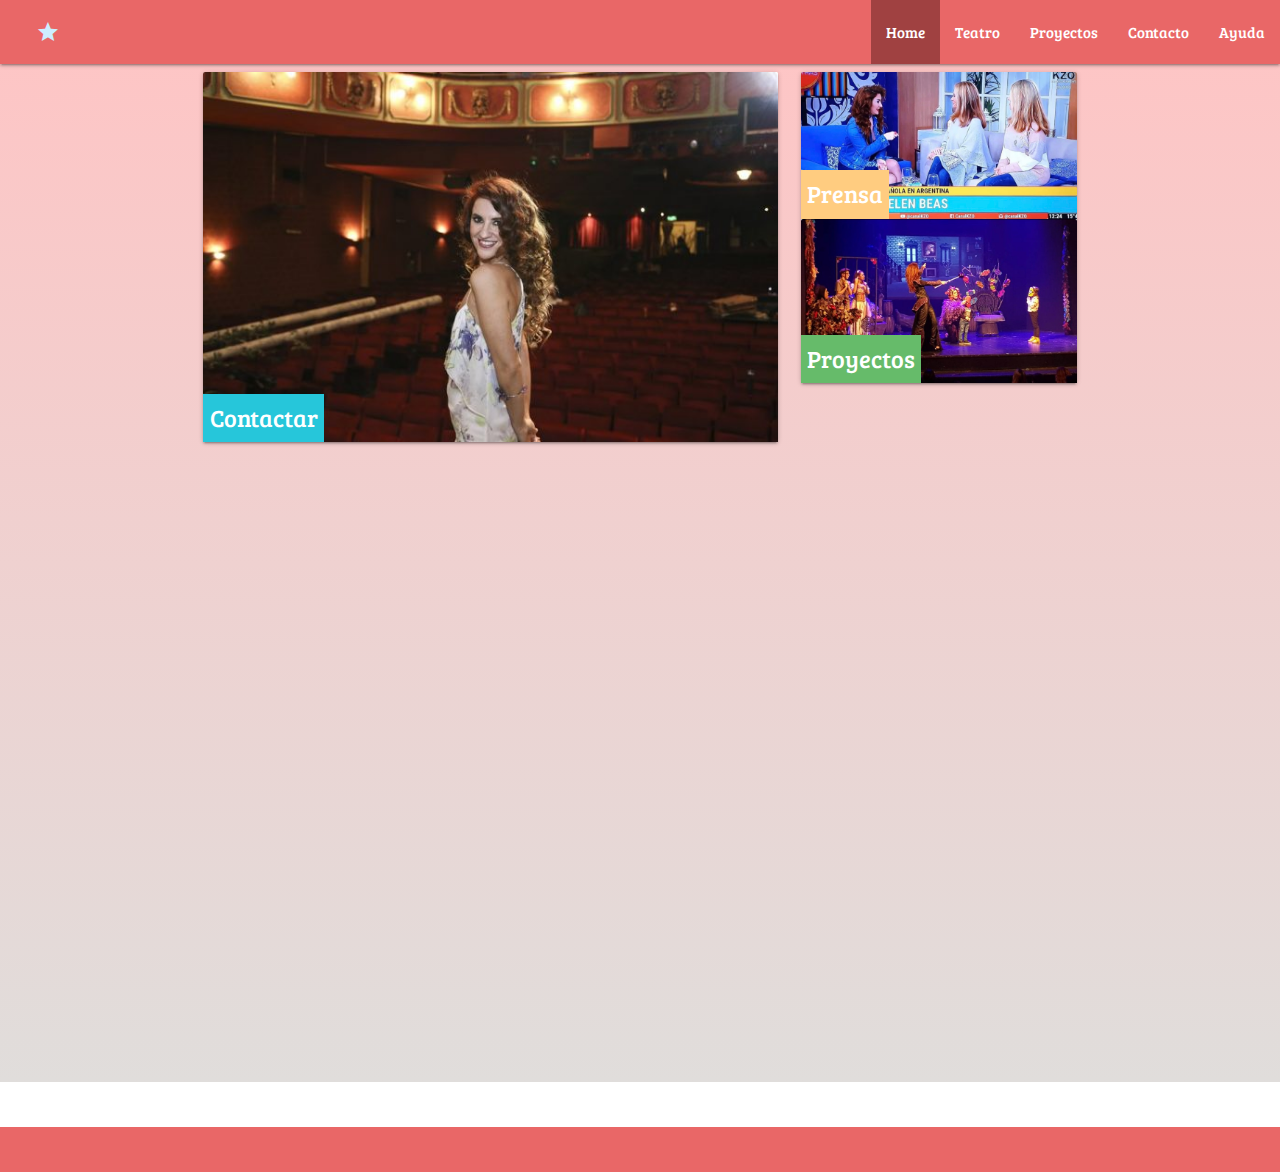
==== commit ca167bea: "New colors added to class from body" ====
--- a/index.html
+++ b/index.html
@@ -19,120 +19,122 @@
 </head>
 
 <body>
-    <nav>
-        <div class="nav-wrapper">
-            <a href="index.html" class="brand-logo yellowStar">
-                <i class="material-icons">grade</i>
-            </a>
-            <a href="index.html" data-target="mobile-demo" class="sidenav-trigger">
-                <i class="material-icons">dehaze</i>
-            </a>
-            <ul class="right hide-on-med-and-down">
-                <li class="activated">
-                    <a href="index.html">Home</a>
-                </li>
-                <li>
-                    <a href="obras.html">Teatro</a>
-                </li>
-                <li>
-                    <a href="proyectos.html">Proyectos</a>
-                </li>
-                <li>
-                    <a href="contacto.html">Contacto</a>
-                </li>
-                <li>
-                    <a href="ayuda.html">Ayuda</a>
-                </li>
-            </ul>
-        </div>
-    </nav>
+    <div class="redBody">
+        <nav>
+            <div class="nav-wrapper">
+                <a href="index.html" class="brand-logo yellowStar">
+                    <i class="material-icons">grade</i>
+                </a>
+                <a href="index.html" data-target="mobile-demo" class="sidenav-trigger">
+                    <i class="material-icons">dehaze</i>
+                </a>
+                <ul class="right hide-on-med-and-down">
+                    <li class="activated">
+                        <a href="index.html">Home</a>
+                    </li>
+                    <li>
+                        <a href="obras.html">Teatro</a>
+                    </li>
+                    <li>
+                        <a href="proyectos.html">Proyectos</a>
+                    </li>
+                    <li>
+                        <a href="contacto.html">Contacto</a>
+                    </li>
+                    <li>
+                        <a href="ayuda.html">Ayuda</a>
+                    </li>
+                </ul>
+            </div>
+        </nav>
 
-    <ul class="sidenav" id="mobile-demo">
-        <li class="activated">
-            <a href="index.html">Home</a>
-        </li>
-        <li>
-            <a href="obras.html">Teatro</a>
-        </li>
-        <li>
-            <a href="proyectos.html">Proyectos</a>
-        </li>
-        <li>
-            <a href="contacto.html">Contacto</a>
-        </li>
-        <li>
-            <a href="ayuda.html">Ayuda</a>
-        </li>
-    </ul>
+        <ul class="sidenav" id="mobile-demo">
+            <li class="activated">
+                <a href="index.html">Home</a>
+            </li>
+            <li>
+                <a href="obras.html">Teatro</a>
+            </li>
+            <li>
+                <a href="proyectos.html">Proyectos</a>
+            </li>
+            <li>
+                <a href="contacto.html">Contacto</a>
+            </li>
+            <li>
+                <a href="ayuda.html">Ayuda</a>
+            </li>
+        </ul>
 
-    <div class="container">
-        <div class="row">
-            <div class="col s12 m8">
-                <div class="card">
-                    <div class="card-image">
-                        <a href="contacto.html">
-                            <img src="images/anaTeatro.jpg">
-                            <span class="card-title cyan lighten-1">Contactar</span>
-                        </a>
+        <div class="container">
+            <div class="row">
+                <div class="col s12 m8">
+                    <div class="card">
+                        <div class="card-image">
+                            <a href="contacto.html">
+                                <img src="images/anaTeatro.jpg">
+                                <span class="card-title cyan lighten-1">Contactar</span>
+                            </a>
+                        </div>
                     </div>
                 </div>
-            </div>
-            <div class="col s12 m4">
-                <div class="card cardDisappear">
-                    <div class="card-image">
-                        <a href="obras.html">
-                            <img src="images/televisionOne.jpg">
-                            <span class="card-title orange lighten-3">Prensa</span>
-                        </a>
-                    </div>
-                    <div class="card-image">
-                        <a href="proyectos.html">
-                            <img src="images/cenicientaTeatro.jpg">
-                            <span class="card-title green lighten-1">Proyectos</span>
-                        </a>
+                <div class="col s12 m4">
+                    <div class="card cardDisappear">
+                        <div class="card-image">
+                            <a href="obras.html">
+                                <img src="images/televisionOne.jpg">
+                                <span class="card-title orange lighten-3">Prensa</span>
+                            </a>
+                        </div>
+                        <div class="card-image">
+                            <a href="proyectos.html">
+                                <img src="images/cenicientaTeatro.jpg">
+                                <span class="card-title green lighten-1">Proyectos</span>
+                            </a>
+                        </div>
                     </div>
                 </div>
             </div>
         </div>
-    </div>
-    <!-- <div id="wrapperInstagram">
+        <!-- <div id="wrapperInstagram">
         <div class="row">
             <div class="col s12"> -->
-    <div class="carouselComputer" id="carousel-computer">
-        <a class="carousel-thing" href="#one!">
-            <img class="deskInstaImg" src="images/emojiDiamond.jpg">
-        </a>
-        <a class="carousel-thing" href="#two!">
-            <img class="deskInstaImg" src="images/emojiFlamingo.jpg">
-        </a>
-        <a class="carousel-thing" href="#three!">
-            <img class="deskInstaImg" src="images/emojiGreenLine.JPEG">
-        </a>
-        <a class="carousel-thing" href="#one!">
-            <img class="deskInstaImg" src="images/emojiHearts.jpg">
-        </a>
-        <a class="carousel-thing" href="#two!">
-            <img class="deskInstaImg" src="images/emojiWatermelon.JPEG">
-        </a>
-        <a class="carousel-thing" href="#three!">
-            <img class="deskInstaImg" src="images/emojiPolo.JPEG">
-        </a>
-    </div>
-    <!-- </div>
+        <div class="carouselComputer" id="carousel-computer">
+            <a class="carousel-thing" href="#one!">
+                <img class="deskInstaImg" src="images/emojiDiamond.jpg">
+            </a>
+            <a class="carousel-thing" href="#two!">
+                <img class="deskInstaImg" src="images/emojiFlamingo.jpg">
+            </a>
+            <a class="carousel-thing" href="#three!">
+                <img class="deskInstaImg" src="images/emojiGreenLine.JPEG">
+            </a>
+            <a class="carousel-thing" href="#one!">
+                <img class="deskInstaImg" src="images/emojiHearts.jpg">
+            </a>
+            <a class="carousel-thing" href="#two!">
+                <img class="deskInstaImg" src="images/emojiWatermelon.JPEG">
+            </a>
+            <a class="carousel-thing" href="#three!">
+                <img class="deskInstaImg" src="images/emojiPolo.JPEG">
+            </a>
+        </div>
+        <!-- </div>
         </div> -->
-    <div id="wrapperInstagram">
-        <div class="row">
-            <div class="col s12">
-                <div class="carousel" id="carouselPhone">
-                    <a class="carousel-item" href="#one!">
-                        <img src="images/emojiDiamond.jpg">
-                    </a>
-                    <a class="carousel-item" href="#two!">
-                        <img src="images/emojiFlamingo.jpg">
-                    </a>
-                    <a class="carousel-item" href="#three!">
-                        <img src="images/emojiGreenLine.JPEG">
-                    </a>
+        <div id="wrapperInstagram">
+            <div class="row">
+                <div class="col s12">
+                    <div class="carousel" id="carouselPhone">
+                        <a class="carousel-item" href="#one!">
+                            <img src="images/emojiDiamond.jpg">
+                        </a>
+                        <a class="carousel-item" href="#two!">
+                            <img src="images/emojiFlamingo.jpg">
+                        </a>
+                        <a class="carousel-item" href="#three!">
+                            <img src="images/emojiGreenLine.JPEG">
+                        </a>
+                    </div>
                 </div>
             </div>
         </div>
--- a/style.css
+++ b/style.css
@@ -3,16 +3,19 @@
 }
 
 body {
-    background: linear-gradient(#ffc4c4, #e0dddb);
     background-repeat: no-repeat;
     background-attachment: fixed;
     background-position: center;
     font-family: 'Bree Serif', serif;
 }
 
-.blueBody{
-    background:linear-gradient(#e0f7fa, #4fc3f7) !important;
-}
+.blueBody {
+    background: linear-gradient(#e0f7fa, #4fc3f7) !important;
+}
+.redBody {
+    background: linear-gradient(#ffc4c4, #e0dddb);
+}
+
 .brand-logo {
     color: #cdedff !important;
 }
@@ -43,12 +46,14 @@
     background-color: #e96767;
 }
 
-.navBlue{
-    background-color:#40b3bb;
-}
-.activatedBlue{
-    background-color:#34aca2;
-}
+.navBlue {
+    background-color: #40b3bb;
+}
+
+.activatedBlue {
+    background-color: #34aca2;
+}
+
 .activated {
     background-color: #a04141;
 }
@@ -57,16 +62,18 @@
     height: 40vh;
 }
 
-.footer{
+.footer {
     margin-top: 5vh;
     padding-top: 5vh;
     background-color: #e96767;
 }
-.footerBlue{
+
+.footerBlue {
     margin-top: 5vh;
     padding-top: 5vh;
     background-color: #34aca2;
 }
+
 .brand-logo {
     margin-left: 4vh;
 }
@@ -97,7 +104,7 @@
     color: white;
     margin-top: 3vh;
     padding-left: 3vh;
-    margin-right:3vh;
+    margin-right: 3vh;
     border-radius: 10px;
 }
 
@@ -107,7 +114,7 @@
     color: white;
     margin-top: 3vh;
     margin-left: 5vh;
-    padding-left:2vh;
+    padding-left: 2vh;
     border-radius: 10px;
 }
 
@@ -134,9 +141,6 @@
         display: none;
     }
 
-    .blueBody{
-        background:linear-gradient(#e0f7fa, #4fc3f7) !important;
-    }
     .showHalf {
         height: 1350vh;
         overflow: hidden;
@@ -160,7 +164,8 @@
         height: 53vh;
         overflow-y: hidden;
     }
-    .gifStyles{
+
+    .gifStyles {
         width: 25vh !important;
         height: 25vh !important;
     }
